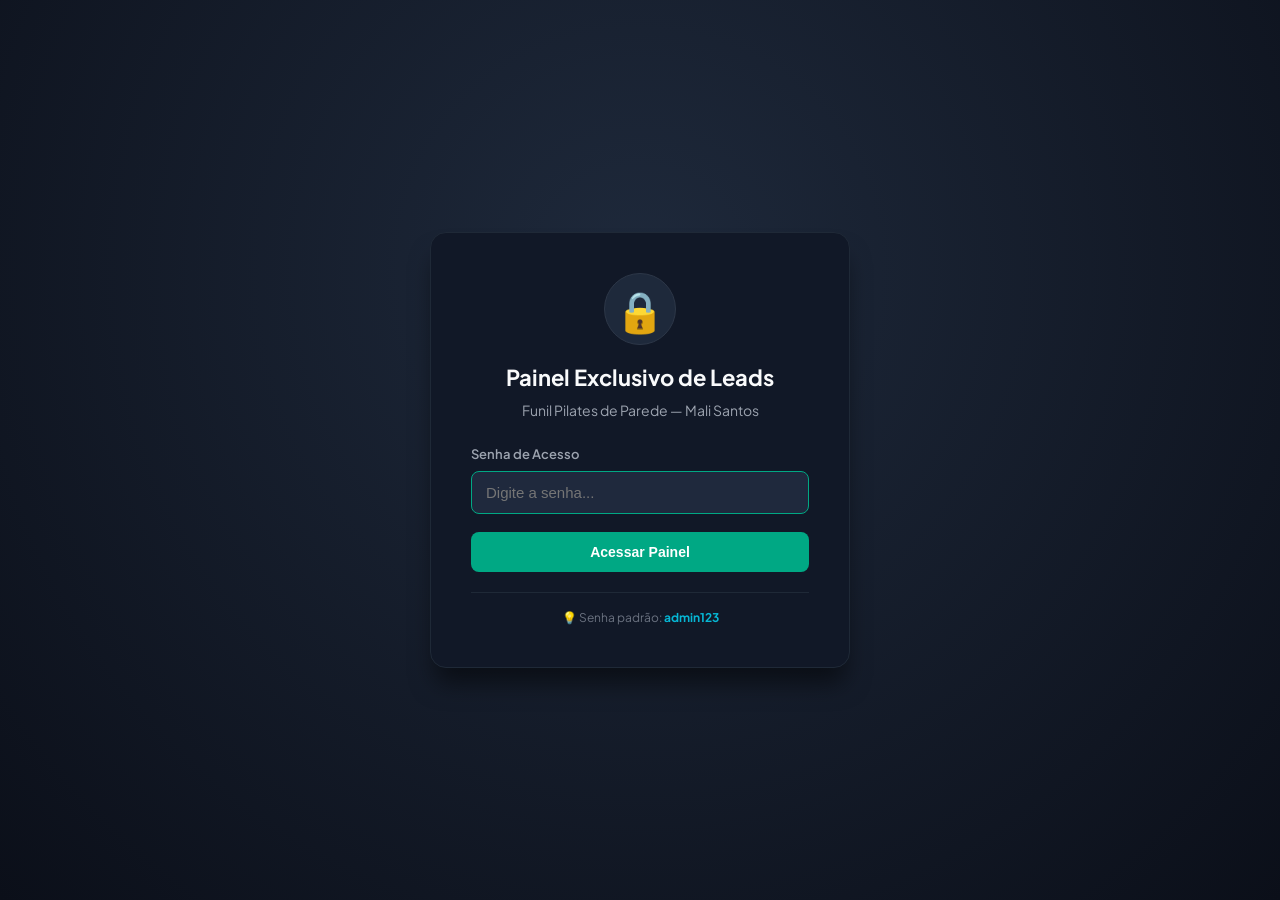
==== painel.html @ 99a1dc6b "feat: funil completo pilates de parede com Mali Santos" ====
<!DOCTYPE html>
<html lang="pt-BR">
<head>
  <meta charset="UTF-8">
  <meta name="viewport" content="width=device-width, initial-scale=1.0">
  <title>Painel de Leads & Inteligência de Ads | Pilates de Parede</title>
  <link rel="preconnect" href="https://fonts.googleapis.com">
  <link rel="preconnect" href="https://fonts.gstatic.com" crossorigin>
  <link href="https://fonts.googleapis.com/css2?family=Plus+Jakarta+Sans:wght@400;500;600;700;800&display=swap" rel="stylesheet">
  <link rel="stylesheet" href="painel.css">
</head>
<body>

  <!-- TELA DE LOGIN / PROTEÇÃO POR SENHA -->
  <div id="login-overlay" class="login-overlay">
    <div class="login-card">
      <div class="login-icon">🔒</div>
      <h2>Painel Exclusivo de Leads</h2>
      <p class="login-subtitle">Funil Pilates de Parede — Mali Santos</p>
      
      <form id="login-form" onsubmit="handleLogin(event)">
        <div class="form-group">
          <label for="admin-password">Senha de Acesso</label>
          <input type="password" id="admin-password" placeholder="Digite a senha..." autofocus required>
        </div>
        <button type="submit" class="btn btn-primary btn-block">Acessar Painel</button>
        <p id="login-error" class="login-error" style="display: none;">❌ Senha incorreta. Tente novamente.</p>
        <div class="login-hint">
          <span>💡 Senha padrão: <strong>admin123</strong></span>
        </div>
      </form>
    </div>
  </div>

  <!-- CONTEÚDO PRINCIPAL DO DASHBOARD -->
  <div id="dashboard-app" class="dashboard-wrapper" style="display: none;">
    
    <!-- BARRA SUPERIOR (HEADER) -->
    <header class="top-header">
      <div class="header-brand">
        <div class="brand-badge">PILATES DE PAREDE</div>
        <h1>Painel de Retenção & Inteligência de Leads</h1>
        <div class="live-pill"><span class="pulse-dot"></span> Monitorando em tempo real</div>
      </div>
      
      <div class="header-actions">
        <button id="btn-demo-data" class="btn btn-secondary" title="Gera 30 leads simulados para visualizar gráficos e métricas imediatamente">
          <span>🎲</span> Gerar 30 Leads Demo
        </button>
        <button id="btn-export-csv" class="btn btn-secondary" title="Exportar todas as respostas para Excel ou Google Sheets">
          <span>📥</span> Exportar CSV
        </button>
        <a href="index.html" target="_blank" class="btn btn-secondary" title="Abrir simulador do WhatsApp em nova aba">
          <span>📱</span> Abrir Chat
        </a>
        <button id="btn-clear-data" class="btn btn-danger-outline" title="Apagar todos os dados salvos">
          <span>🗑️</span> Limpar
        </button>
        <button id="btn-logout" class="btn btn-ghost" title="Sair do painel">
          <span>🚪</span> Sair
        </button>
      </div>
    </header>

    <main class="dashboard-content">

      <!-- 4 CARDS DE KPIS PRINCIPAIS -->
      <section class="kpi-grid">
        <div class="kpi-card">
          <div class="kpi-icon">👥</div>
          <div class="kpi-info">
            <span class="kpi-label">Total de Leads Iniciados</span>
            <div class="kpi-value" id="kpi-total-leads">0</div>
            <span class="kpi-sub" id="kpi-leads-today">Acessos no funil</span>
          </div>
        </div>

        <div class="kpi-card">
          <div class="kpi-icon">🏁</div>
          <div class="kpi-info">
            <span class="kpi-label">Conclusão do Funil (Etapa 18)</span>
            <div class="kpi-value text-teal" id="kpi-completion-rate">0%</div>
            <span class="kpi-sub" id="kpi-completed-count">0 leads chegaram na oferta</span>
          </div>
        </div>

        <div class="kpi-card highlight-card">
          <div class="kpi-icon">💳</div>
          <div class="kpi-info">
            <span class="kpi-label">Cliques no Checkout Payt</span>
            <div class="kpi-value text-green" id="kpi-checkout-clicks">0</div>
            <span class="kpi-sub" id="kpi-conversion-rate">0% taxa de conversão final</span>
          </div>
        </div>

        <div class="kpi-card">
          <div class="kpi-icon">📱</div>
          <div class="kpi-info">
            <span class="kpi-label">Dispositivo Dominante</span>
            <div class="kpi-value" id="kpi-device-stat">0% Mobile</div>
            <span class="kpi-sub" id="kpi-device-details">Otimizado para celular</span>
          </div>
        </div>
      </section>

      <!-- SEÇÃO DUPLA: RETENÇÃO DO FUNIL + INTELIGÊNCIA DE ADS -->
      <div class="main-two-col">

        <!-- BLOCO 1: FUNIL DE RETENÇÃO PASSO A PASSO -->
        <section class="panel-box funnel-box">
          <div class="panel-box-header">
            <div>
              <h2>📊 Funil de Retenção Passo a Passo (18 Etapas)</h2>
              <p class="panel-desc">Acompanhe onde os leads avançam e identifique onde há queda para refinar a copy.</p>
            </div>
            <div class="legend-pills">
              <span class="pill-legend pill-green">Alta retenção</span>
              <span class="pill-legend pill-warning">Gargalo / Queda</span>
            </div>
          </div>

          <div id="funnel-steps-list" class="funnel-steps-container">
            <!-- Renderizado dinamicamente via painel.js -->
          </div>
        </section>

        <!-- BLOCO 2: 🎯 INTELIGÊNCIA PARA NOVOS ADS (META & TIKTOK) -->
        <section class="panel-box ads-box">
          <div class="panel-box-header">
            <div>
              <h2>🎯 Inteligência para Novos Ads (Tráfego Pago)</h2>
              <p class="panel-desc">Ganchos, ângulos de copy e dados das respostas reais para turbinar suas campanhas.</p>
            </div>
          </div>

          <!-- RESUMO DAS RESPOSTAS MAIS FREQUENTES -->
          <div class="demographics-grid">
            <div class="stat-mini-card">
              <span class="stat-mini-title">🎯 Objetivo Nº 1</span>
              <strong id="top-objective">-</strong>
              <small id="top-objective-pct">0% das respostas</small>
            </div>
            <div class="stat-mini-card">
              <span class="stat-mini-title">🎂 Faixa Etária Dominante</span>
              <strong id="top-age">-</strong>
              <small id="top-age-pct">0% do público</small>
            </div>
            <div class="stat-mini-card">
              <span class="stat-mini-title">📍 Região Mais Desejada</span>
              <strong id="top-region">-</strong>
              <small id="top-region-pct">Foco principal</small>
            </div>
            <div class="stat-mini-card">
              <span class="stat-mini-title">📉 Média de Perda Desejada</span>
              <strong id="top-weight-loss">-</strong>
              <small id="top-weight-loss-sub">Meta dos leads</small>
            </div>
          </div>

          <!-- GANCHOS DE ANÚNCIOS PRONTOS PARA COPIAR -->
          <div class="hooks-section">
            <div class="hooks-header">
              <h3>🔥 Ganchos & Ideias de Criativos Gerados com Base nos Leads</h3>
              <p>Copie e use diretamente em vídeos de tráfego pago (UGC, Reels, TikTok ou Carrossel):</p>
            </div>

            <div id="ads-hooks-list" class="ads-hooks-container">
              <!-- Ganchos gerados dinamicamente com base nas respostas -->
            </div>
          </div>

          <!-- SEGMENTAÇÃO RECOMENDADA NO META ADS -->
          <div class="meta-targeting-card">
            <h4>🎯 Sugestão de Segmentação para o Gerenciador de Anúncios</h4>
            <div id="meta-targeting-content" class="targeting-content">
              <!-- Sugestões dinâmicas -->
            </div>
          </div>
        </section>

      </div>

      <!-- SEÇÃO 3: TABELA DETALHADA DE RESPOSTAS DOS LEADS -->
      <section class="panel-box table-box">
        <div class="panel-box-header table-header-flex">
          <div>
            <h2>📋 Respostas Individuais dos Leads</h2>
            <p class="panel-desc">Consulte o questionário completo de cada pessoa que passou pelo funil.</p>
          </div>

          <div class="table-controls">
            <div class="search-input-wrapper">
              <input type="text" id="lead-search-input" placeholder="Buscar por ID, objetivo, idade..." oninput="filterLeadsTable()">
            </div>
            <select id="status-filter" onchange="filterLeadsTable()">
              <option value="all">Todos os Leads</option>
              <option value="checkout">🟢 Clicou no Checkout (Payt)</option>
              <option value="completed">🟡 Chegou na Etapa 18</option>
              <option value="dropoff">🔴 Abandonou pelo Caminho</option>
            </select>
          </div>
        </div>

        <div class="table-responsive">
          <table class="leads-table">
            <thead>
              <tr>
                <th>Lead ID</th>
                <th>Data / Hora</th>
                <th>Dispositivo</th>
                <th>Etapa</th>
                <th>Objetivo Principal</th>
                <th>Idade</th>
                <th>Altura</th>
                <th>Peso Atual ➔ Meta</th>
                <th>Região</th>
                <th>Status</th>
                <th style="text-align: right;">Ações</th>
              </tr>
            </thead>
            <tbody id="leads-table-body">
              <!-- Linhas renderizadas via painel.js -->
            </tbody>
          </table>
        </div>

        <div id="empty-state" class="empty-state" style="display: none;">
          <div class="empty-icon">📭</div>
          <h3>Nenhum lead encontrado</h3>
          <p>Abra o simulador no botão acima para interagir ou clique em <strong>"Gerar 30 Leads Demo"</strong> para ver o painel populado agora mesmo.</p>
        </div>
      </section>

    </main>
  </div>

  <!-- MODAL DE DETALHES COMPLETOS DO LEAD -->
  <div id="lead-modal" class="modal-overlay" style="display: none;">
    <div class="modal-card">
      <div class="modal-header">
        <div>
          <h3 id="modal-lead-title">Detalhes do Lead</h3>
          <span id="modal-lead-meta" class="modal-subtitle"></span>
        </div>
        <button class="modal-close" onclick="closeLeadModal()">✕</button>
      </div>
      <div class="modal-body" id="modal-lead-content">
        <!-- Perguntas e respostas completas do lead -->
      </div>
      <div class="modal-footer">
        <button class="btn btn-secondary" onclick="closeLeadModal()">Fechar</button>
      </div>
    </div>
  </div>

  <script src="painel.js"></script>
</body>
</html>
---- painel.css ----
/* ========================================================
   PAINEL DE RETENÇÃO & INTELIGÊNCIA DE ADS - PILATES
   Design System Moderno & Responsivo (Dark Slate Theme)
   ======================================================== */

:root {
  --bg-main: #0b0f19;
  --bg-card: #111827;
  --bg-card-hover: #161f33;
  --bg-input: #1f293d;
  --border-color: #1f2937;
  --border-subtle: #2d3748;
  
  --text-primary: #f9fafb;
  --text-secondary: #9ca3af;
  --text-muted: #6b7280;
  
  --primary: #00a884;
  --primary-hover: #029071;
  --accent-green: #10b981;
  --accent-teal: #06b6d4;
  --accent-blue: #3b82f6;
  --accent-yellow: #f59e0b;
  --accent-red: #ef4444;
  --accent-purple: #8b5cf6;

  --shadow-sm: 0 1px 2px 0 rgba(0, 0, 0, 0.05);
  --shadow-md: 0 4px 6px -1px rgba(0, 0, 0, 0.2), 0 2px 4px -2px rgba(0, 0, 0, 0.2);
  --shadow-lg: 0 10px 15px -3px rgba(0, 0, 0, 0.3), 0 4px 6px -4px rgba(0, 0, 0, 0.3);
}

* {
  margin: 0;
  padding: 0;
  box-sizing: border-box;
}

body {
  font-family: 'Plus Jakarta Sans', -apple-system, BlinkMacSystemFont, "Segoe UI", Roboto, sans-serif;
  background-color: var(--bg-main);
  color: var(--text-primary);
  min-height: 100vh;
  line-height: 1.5;
  -webkit-font-smoothing: antialiased;
}

/* ==========================================
   TELA DE LOGIN
   ========================================== */
.login-overlay {
  position: fixed;
  inset: 0;
  background: radial-gradient(circle at 50% 30%, #1e293b 0%, #0b0f19 100%);
  display: flex;
  align-items: center;
  justify-content: center;
  z-index: 9999;
  padding: 20px;
}

.login-card {
  background: var(--bg-card);
  border: 1px solid var(--border-color);
  border-radius: 16px;
  padding: 40px;
  width: 100%;
  max-width: 420px;
  box-shadow: 0 20px 25px -5px rgba(0, 0, 0, 0.5);
  text-align: center;
}

.login-icon {
  font-size: 40px;
  margin-bottom: 16px;
  display: inline-block;
  background: #1e293b;
  width: 72px;
  height: 72px;
  line-height: 72px;
  border-radius: 50%;
  border: 1px solid var(--border-subtle);
}

.login-card h2 {
  font-size: 22px;
  font-weight: 700;
  color: var(--text-primary);
  margin-bottom: 6px;
}

.login-subtitle {
  font-size: 14px;
  color: var(--text-secondary);
  margin-bottom: 24px;
}

.form-group {
  text-align: left;
  margin-bottom: 18px;
}

.form-group label {
  display: block;
  font-size: 13px;
  font-weight: 600;
  color: var(--text-secondary);
  margin-bottom: 6px;
}

.form-group input {
  width: 100%;
  padding: 12px 14px;
  background: var(--bg-input);
  border: 1px solid var(--border-subtle);
  border-radius: 8px;
  color: #fff;
  font-size: 15px;
  outline: none;
  transition: border-color 0.2s;
}

.form-group input:focus {
  border-color: var(--primary);
}

.btn {
  display: inline-flex;
  align-items: center;
  justify-content: center;
  gap: 8px;
  padding: 10px 18px;
  border-radius: 8px;
  font-size: 14px;
  font-weight: 600;
  cursor: pointer;
  transition: all 0.2s ease;
  border: none;
  text-decoration: none;
}

.btn-primary {
  background: var(--primary);
  color: #fff;
}

.btn-primary:hover {
  background: var(--primary-hover);
  transform: translateY(-1px);
}

.btn-block {
  width: 100%;
  padding: 12px;
}

.btn-secondary {
  background: #1f293d;
  color: #e2e8f0;
  border: 1px solid var(--border-subtle);
}

.btn-secondary:hover {
  background: #27354f;
  color: #fff;
}

.btn-danger-outline {
  background: transparent;
  color: #f87171;
  border: 1px solid #7f1d1d;
}

.btn-danger-outline:hover {
  background: #7f1d1d22;
  color: #ef4444;
}

.btn-ghost {
  background: transparent;
  color: var(--text-secondary);
}

.btn-ghost:hover {
  background: #1f293d;
  color: #fff;
}

.login-error {
  color: var(--accent-red);
  font-size: 13px;
  margin-top: 12px;
  font-weight: 500;
}

.login-hint {
  margin-top: 20px;
  padding-top: 16px;
  border-top: 1px solid var(--border-color);
  font-size: 12px;
  color: var(--text-muted);
}

.login-hint strong {
  color: var(--accent-teal);
}

/* ==========================================
   LAYOUT PRINCIPAL
   ========================================== */
.dashboard-wrapper {
  max-width: 1440px;
  margin: 0 auto;
  padding: 24px 32px 60px;
}

/* HEADER */
.top-header {
  display: flex;
  justify-content: space-between;
  align-items: center;
  padding-bottom: 24px;
  border-bottom: 1px solid var(--border-color);
  margin-bottom: 28px;
  flex-wrap: wrap;
  gap: 16px;
}

.brand-badge {
  display: inline-block;
  font-size: 11px;
  font-weight: 800;
  letter-spacing: 0.08em;
  color: var(--accent-green);
  background: rgba(16, 185, 129, 0.12);
  border: 1px solid rgba(16, 185, 129, 0.25);
  padding: 2px 8px;
  border-radius: 4px;
  margin-bottom: 6px;
}

.top-header h1 {
  font-size: 24px;
  font-weight: 800;
  letter-spacing: -0.02em;
  color: #fff;
}

.live-pill {
  display: inline-flex;
  align-items: center;
  gap: 6px;
  font-size: 12px;
  color: var(--text-secondary);
  margin-top: 4px;
}

.pulse-dot {
  width: 8px;
  height: 8px;
  background-color: var(--accent-green);
  border-radius: 50%;
  box-shadow: 0 0 8px var(--accent-green);
  animation: pulse 2s infinite;
}

@keyframes pulse {
  0% { transform: scale(0.95); opacity: 0.7; }
  50% { transform: scale(1.2); opacity: 1; }
  100% { transform: scale(0.95); opacity: 0.7; }
}

.header-actions {
  display: flex;
  align-items: center;
  gap: 10px;
  flex-wrap: wrap;
}

/* KPIS GRID */
.kpi-grid {
  display: grid;
  grid-template-columns: repeat(auto-fit, minmax(240px, 1fr));
  gap: 20px;
  margin-bottom: 28px;
}

.kpi-card {
  background: var(--bg-card);
  border: 1px solid var(--border-color);
  border-radius: 12px;
  padding: 20px 22px;
  display: flex;
  align-items: center;
  gap: 16px;
  transition: transform 0.2s ease, border-color 0.2s ease;
}

.kpi-card:hover {
  transform: translateY(-2px);
  border-color: var(--border-subtle);
}

.highlight-card {
  background: linear-gradient(135deg, rgba(16, 185, 129, 0.08) 0%, var(--bg-card) 100%);
  border-color: rgba(16, 185, 129, 0.35);
}

.kpi-icon {
  font-size: 28px;
  width: 52px;
  height: 52px;
  background: #1e293b;
  border-radius: 10px;
  display: flex;
  align-items: center;
  justify-content: center;
  flex-shrink: 0;
}

.kpi-label {
  font-size: 13px;
  font-weight: 600;
  color: var(--text-secondary);
}

.kpi-value {
  font-size: 26px;
  font-weight: 800;
  color: #fff;
  line-height: 1.2;
  margin: 2px 0;
}

.kpi-sub {
  font-size: 12px;
  color: var(--text-muted);
}

.text-teal { color: var(--accent-teal) !important; }
.text-green { color: var(--accent-green) !important; }

/* SEÇÃO DE 2 COLUNAS */
.main-two-col {
  display: grid;
  grid-template-columns: 1.15fr 1fr;
  gap: 24px;
  margin-bottom: 28px;
}

@media (max-width: 1100px) {
  .main-two-col {
    grid-template-columns: 1fr;
  }
}

.panel-box {
  background: var(--bg-card);
  border: 1px solid var(--border-color);
  border-radius: 14px;
  padding: 24px;
}

.panel-box-header {
  display: flex;
  justify-content: space-between;
  align-items: flex-start;
  margin-bottom: 20px;
  padding-bottom: 14px;
  border-bottom: 1px solid var(--border-color);
}

.panel-box-header h2 {
  font-size: 18px;
  font-weight: 700;
  color: #fff;
  margin-bottom: 4px;
}

.panel-desc {
  font-size: 13px;
  color: var(--text-secondary);
}

.legend-pills {
  display: flex;
  gap: 8px;
}

.pill-legend {
  font-size: 11px;
  font-weight: 600;
  padding: 3px 8px;
  border-radius: 12px;
}

.pill-green {
  background: rgba(16, 185, 129, 0.15);
  color: var(--accent-green);
}

.pill-warning {
  background: rgba(245, 158, 11, 0.15);
  color: var(--accent-yellow);
}

/* ITENS DO FUNIL */
.funnel-steps-container {
  display: flex;
  flex-direction: column;
  gap: 10px;
}

.funnel-step-row {
  display: flex;
  flex-direction: column;
  background: #141c2c;
  border: 1px solid var(--border-color);
  border-radius: 8px;
  padding: 10px 14px;
  transition: all 0.2s ease;
}

.funnel-step-row:hover {
  background: #182236;
  border-color: var(--border-subtle);
}

.funnel-step-row.is-dropoff-hotspot {
  border-color: rgba(239, 68, 68, 0.4);
  background: rgba(239, 68, 68, 0.05);
}

.step-info-top {
  display: flex;
  justify-content: space-between;
  align-items: center;
  margin-bottom: 6px;
  font-size: 13px;
}

.step-title-wrap {
  display: flex;
  align-items: center;
  gap: 8px;
  font-weight: 600;
}

.step-num-badge {
  background: #1f293d;
  color: var(--text-secondary);
  font-size: 11px;
  font-weight: 700;
  padding: 2px 6px;
  border-radius: 4px;
}

.step-metrics-wrap {
  display: flex;
  align-items: center;
  gap: 12px;
  font-size: 12px;
}

.step-leads-count {
  font-weight: 700;
  color: #fff;
}

.step-pct-val {
  font-weight: 700;
  color: var(--accent-teal);
}

.step-dropoff-badge {
  font-size: 11px;
  font-weight: 600;
  color: var(--accent-red);
  background: rgba(239, 68, 68, 0.15);
  padding: 1px 6px;
  border-radius: 4px;
}

.dropoff-alert-tag {
  font-size: 10px;
  font-weight: 800;
  color: #fff;
  background: var(--accent-red);
  padding: 1px 6px;
  border-radius: 4px;
  text-transform: uppercase;
}

.funnel-progress-track {
  height: 6px;
  background: #1e293b;
  border-radius: 4px;
  overflow: hidden;
  position: relative;
}

.funnel-progress-bar {
  height: 100%;
  background: linear-gradient(90deg, #00a884 0%, #10b981 100%);
  border-radius: 4px;
  transition: width 0.6s cubic-bezier(0.4, 0, 0.2, 1);
}

.funnel-progress-bar.bar-low {
  background: linear-gradient(90deg, #f59e0b 0%, #ef4444 100%);
}

/* BLOCO DE ADS INTELLIGENCE */
.demographics-grid {
  display: grid;
  grid-template-columns: repeat(2, 1fr);
  gap: 12px;
  margin-bottom: 22px;
}

.stat-mini-card {
  background: #141c2c;
  border: 1px solid var(--border-color);
  border-radius: 10px;
  padding: 14px;
  display: flex;
  flex-direction: column;
}

.stat-mini-title {
  font-size: 11px;
  font-weight: 700;
  text-transform: uppercase;
  letter-spacing: 0.05em;
  color: var(--text-secondary);
  margin-bottom: 4px;
}

.stat-mini-card strong {
  font-size: 17px;
  color: #fff;
  font-weight: 700;
  white-space: nowrap;
  overflow: hidden;
  text-overflow: ellipsis;
}

.stat-mini-card small {
  font-size: 11px;
  color: var(--accent-green);
  margin-top: 2px;
}

/* GANCHOS & HOOKS */
.hooks-section {
  margin-top: 10px;
}

.hooks-header h3 {
  font-size: 15px;
  font-weight: 700;
  color: #fff;
  margin-bottom: 2px;
}

.hooks-header p {
  font-size: 12px;
  color: var(--text-secondary);
  margin-bottom: 14px;
}

.ads-hooks-container {
  display: flex;
  flex-direction: column;
  gap: 12px;
  margin-bottom: 20px;
}

.hook-card {
  background: #141c2c;
  border: 1px solid var(--border-color);
  border-radius: 10px;
  padding: 14px 16px;
  position: relative;
  transition: border-color 0.2s ease;
}

.hook-card:hover {
  border-color: rgba(59, 130, 246, 0.4);
}

.hook-angle-tag {
  display: inline-block;
  font-size: 10px;
  font-weight: 800;
  text-transform: uppercase;
  letter-spacing: 0.06em;
  color: var(--accent-teal);
  background: rgba(6, 182, 212, 0.12);
  border: 1px solid rgba(6, 182, 212, 0.2);
  padding: 2px 6px;
  border-radius: 4px;
  margin-bottom: 8px;
}

.hook-headline {
  font-size: 14px;
  font-weight: 700;
  color: #fff;
  margin-bottom: 6px;
  line-height: 1.4;
}

.hook-script {
  font-size: 13px;
  color: var(--text-secondary);
  line-height: 1.5;
  margin-bottom: 10px;
  background: #0f1624;
  padding: 10px 12px;
  border-radius: 6px;
  border-left: 3px solid var(--accent-green);
  font-style: italic;
}

.hook-actions {
  display: flex;
  justify-content: flex-end;
}

.btn-copy-hook {
  font-size: 12px;
  padding: 6px 12px;
  background: #1f293d;
  color: #e2e8f0;
  border: 1px solid var(--border-subtle);
  border-radius: 6px;
  cursor: pointer;
  display: inline-flex;
  align-items: center;
  gap: 6px;
  font-weight: 600;
  transition: all 0.2s;
}

.btn-copy-hook:hover {
  background: var(--primary);
  color: #fff;
  border-color: var(--primary);
}

.btn-copy-hook.copied {
  background: var(--accent-green) !important;
  color: #fff !important;
  border-color: var(--accent-green) !important;
}

/* SEGMENTAÇÃO META ADS */
.meta-targeting-card {
  background: linear-gradient(135deg, #131c2d 0%, #151a26 100%);
  border: 1px dashed var(--border-subtle);
  border-radius: 10px;
  padding: 16px;
}

.meta-targeting-card h4 {
  font-size: 13px;
  font-weight: 700;
  color: #fff;
  margin-bottom: 10px;
  display: flex;
  align-items: center;
  gap: 6px;
}

.targeting-item {
  font-size: 12px;
  color: var(--text-secondary);
  margin-bottom: 6px;
  display: flex;
  align-items: flex-start;
  gap: 6px;
}

.targeting-item strong {
  color: #e2e8f0;
}

/* TABELA DE LEADS */
.table-box {
  margin-top: 10px;
}

.table-header-flex {
  flex-wrap: wrap;
  gap: 16px;
}

.table-controls {
  display: flex;
  align-items: center;
  gap: 12px;
  flex-wrap: wrap;
}

.search-input-wrapper input {
  padding: 8px 14px;
  background: var(--bg-input);
  border: 1px solid var(--border-subtle);
  border-radius: 8px;
  color: #fff;
  font-size: 13px;
  width: 240px;
  outline: none;
}

.search-input-wrapper input:focus {
  border-color: var(--primary);
}

.table-controls select {
  padding: 8px 12px;
  background: var(--bg-input);
  border: 1px solid var(--border-subtle);
  border-radius: 8px;
  color: #fff;
  font-size: 13px;
  outline: none;
  cursor: pointer;
}

.table-responsive {
  width: 100%;
  overflow-x: auto;
}

.leads-table {
  width: 100%;
  border-collapse: collapse;
  font-size: 13px;
  text-align: left;
}

.leads-table th {
  padding: 12px 14px;
  font-weight: 600;
  color: var(--text-secondary);
  border-bottom: 1px solid var(--border-color);
  background: #0f1624;
  white-space: nowrap;
}

.leads-table td {
  padding: 14px;
  border-bottom: 1px solid var(--border-color);
  color: var(--text-primary);
  white-space: nowrap;
}

.leads-table tr:hover td {
  background: #141c2c;
}

.status-badge {
  display: inline-flex;
  align-items: center;
  gap: 6px;
  font-size: 11px;
  font-weight: 700;
  padding: 3px 8px;
  border-radius: 20px;
}

.status-checkout {
  background: rgba(16, 185, 129, 0.15);
  color: var(--accent-green);
  border: 1px solid rgba(16, 185, 129, 0.3);
}

.status-completed {
  background: rgba(6, 182, 212, 0.15);
  color: var(--accent-teal);
  border: 1px solid rgba(6, 182, 212, 0.3);
}

.status-dropoff {
  background: rgba(245, 158, 11, 0.15);
  color: var(--accent-yellow);
  border: 1px solid rgba(245, 158, 11, 0.3);
}

.btn-view-lead {
  background: #1f293d;
  color: #fff;
  border: 1px solid var(--border-subtle);
  padding: 6px 12px;
  font-size: 12px;
  font-weight: 600;
  border-radius: 6px;
  cursor: pointer;
  transition: all 0.2s;
}

.btn-view-lead:hover {
  background: var(--primary);
  border-color: var(--primary);
}

.empty-state {
  text-align: center;
  padding: 60px 20px;
}

.empty-icon {
  font-size: 48px;
  margin-bottom: 12px;
}

.empty-state h3 {
  font-size: 18px;
  font-weight: 700;
  color: #fff;
  margin-bottom: 6px;
}

.empty-state p {
  font-size: 14px;
  color: var(--text-secondary);
  max-width: 480px;
  margin: 0 auto;
}

/* ==========================================
   MODAL DE DETALHES DO LEAD
   ========================================== */
.modal-overlay {
  position: fixed;
  inset: 0;
  background: rgba(0, 0, 0, 0.75);
  backdrop-filter: blur(4px);
  display: flex;
  align-items: center;
  justify-content: center;
  z-index: 10000;
  padding: 20px;
}

.modal-card {
  background: var(--bg-card);
  border: 1px solid var(--border-subtle);
  border-radius: 16px;
  width: 100%;
  max-width: 650px;
  max-height: 85vh;
  display: flex;
  flex-direction: column;
  box-shadow: var(--shadow-lg);
  overflow: hidden;
}

.modal-header {
  display: flex;
  justify-content: space-between;
  align-items: center;
  padding: 20px 24px;
  border-bottom: 1px solid var(--border-color);
  background: #0f1624;
}

.modal-header h3 {
  font-size: 18px;
  font-weight: 700;
  color: #fff;
}

.modal-subtitle {
  font-size: 12px;
  color: var(--text-secondary);
}

.modal-close {
  background: transparent;
  border: none;
  font-size: 20px;
  color: var(--text-secondary);
  cursor: pointer;
  padding: 4px 8px;
  border-radius: 4px;
}

.modal-close:hover {
  background: #1f293d;
  color: #fff;
}

.modal-body {
  padding: 24px;
  overflow-y: auto;
  display: flex;
  flex-direction: column;
  gap: 12px;
}

.qa-card {
  background: #141c2c;
  border: 1px solid var(--border-color);
  border-radius: 8px;
  padding: 12px 16px;
}

.qa-question {
  font-size: 12px;
  font-weight: 600;
  color: var(--text-secondary);
  margin-bottom: 4px;
}

.qa-answer {
  font-size: 14px;
  font-weight: 700;
  color: var(--accent-green);
}

.modal-footer {
  padding: 16px 24px;
  border-top: 1px solid var(--border-color);
  display: flex;
  justify-content: flex-end;
  background: #0f1624;
}

/* RESPONSIVIDADE */
@media (max-width: 768px) {
  .dashboard-wrapper {
    padding: 16px;
  }
  
  .top-header {
    flex-direction: column;
    align-items: flex-start;
  }
  
  .header-actions {
    width: 100%;
    justify-content: flex-start;
  }
  
  .demographics-grid {
    grid-template-columns: 1fr;
  }

  .table-controls {
    width: 100%;
  }

  .search-input-wrapper input {
    width: 100%;
  }
}
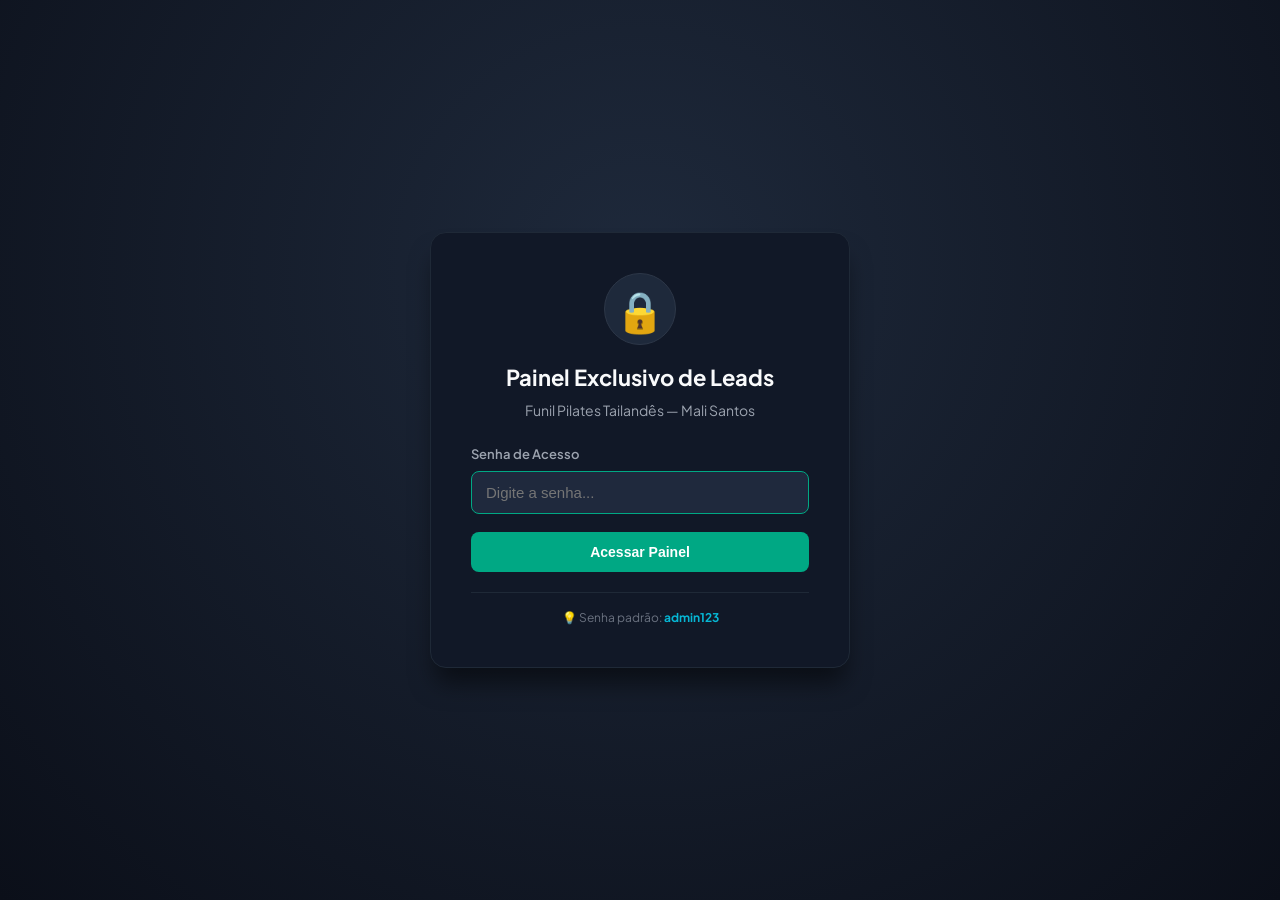
==== commit b470f398: "feat: atualiza nomenclatura para Pilates Tailandes e preco da oferta para R$ 37" ====
--- a/painel.html
+++ b/painel.html
@@ -3,7 +3,7 @@
 <head>
   <meta charset="UTF-8">
   <meta name="viewport" content="width=device-width, initial-scale=1.0">
-  <title>Painel de Leads & Inteligência de Ads | Pilates de Parede</title>
+  <title>Painel de Leads & Inteligência de Ads | Pilates Tailandês</title>
   <link rel="preconnect" href="https://fonts.googleapis.com">
   <link rel="preconnect" href="https://fonts.gstatic.com" crossorigin>
   <link href="https://fonts.googleapis.com/css2?family=Plus+Jakarta+Sans:wght@400;500;600;700;800&display=swap" rel="stylesheet">
@@ -16,7 +16,7 @@
     <div class="login-card">
       <div class="login-icon">🔒</div>
       <h2>Painel Exclusivo de Leads</h2>
-      <p class="login-subtitle">Funil Pilates de Parede — Mali Santos</p>
+      <p class="login-subtitle">Funil Pilates Tailandês — Mali Santos</p>
       
       <form id="login-form" onsubmit="handleLogin(event)">
         <div class="form-group">
@@ -38,7 +38,7 @@
     <!-- BARRA SUPERIOR (HEADER) -->
     <header class="top-header">
       <div class="header-brand">
-        <div class="brand-badge">PILATES DE PAREDE</div>
+        <div class="brand-badge">PILATES TAILANDÊS</div>
         <h1>Painel de Retenção & Inteligência de Leads</h1>
         <div class="live-pill"><span class="pulse-dot"></span> Monitorando em tempo real</div>
       </div>
